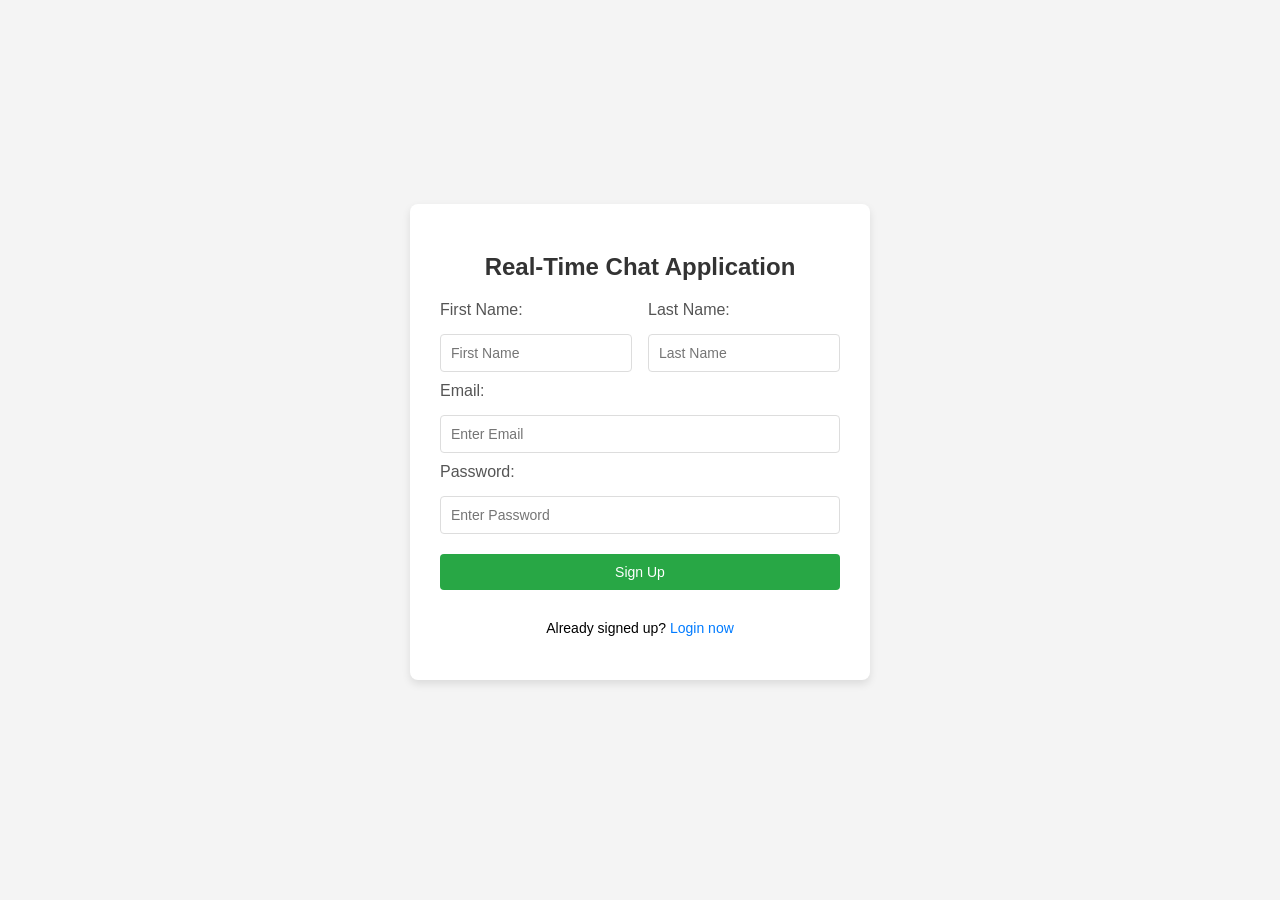
==== Signup.html @ be05630f "ChatApplication" ====
<html>
  <head>
    <title>Sign Up</title>
    <link rel="stylesheet" href="form.css" />
    <script defer src="signup.js"></script>
  </head>
  <body>
    <div class="main">
      <form>
        <h2>Real-Time Chat Application</h2>
        <div class="container">
          <div class="f11">
            <label>First Name:</label>
            <input type="text" placeholder="First Name" id="f1" required />
          </div>
          <div class="l11">
            <label>Last Name:</label>
            <input type="text" placeholder="Last Name" id="l1" required />
          </div>
        </div>
        <div class="e11">
          <label>Email:</label>
          <input type="email" placeholder="Enter Email" id="e1" required />
        </div>
        <div class="e11">
          <label>Password:</label>
          <input
            type="password"
            placeholder="Enter Password"
            id="p1"
            required
          />
        </div>
        <div class="s11">
          <input type="submit" value="Sign Up" />
        </div>
        <div class="ll1">
          <p>Already signed up? <a href="login.html">Login now</a></p>
        </div>
      </form>
    </div>
  </body>
</html>
---- form.css ----
/* General styling */
body {
  font-family: Arial, sans-serif;
  background-color: #f4f4f4;
  margin: 0;
  padding: 0;
}

.main {
  display: flex;
  justify-content: center;
  align-items: center;
  min-height: 100vh;
  background-color: #f4f4f4;
}

form {
  background-color: #fff;
  padding: 30px;
  border-radius: 8px;
  width: 100%;
  max-width: 400px;
  box-shadow: 0 4px 8px rgba(0, 0, 0, 0.1);
}

h2 {
  text-align: center;
  font-size: 24px;
  margin-bottom: 20px;
  color: #333;
}

/* Input Fields */
label {
  display: block;
  font-size: 16px;
  margin-bottom: 5px;
  color: #555;
}

/* Ensure email field also gets 100% width */
input[type="text"],
input[type="email"], /* Added email field */
input[type="password"],
input[type="file"],
input[type="submit"] {
  width: 100%; /* Ensures full width */
  padding: 10px;
  margin: 10px 0;
  border: 1px solid #ddd;
  border-radius: 4px;
  font-size: 14px;
  color: #333;
  box-sizing: border-box;
}

input[type="submit"] {
  background-color: #28a745;
  color: white;
  cursor: pointer;
  border: none;
  transition: background-color 0.3s ease;
}

input[type="submit"]:hover {
  background-color: #218838;
}

/* Style for containers */
.container {
  display: flex;
  justify-content: space-between;
}

.f11,
.l11 {
  width: 48%;
}

.e11 e1 {
  margin-bottom: 15px;
  width: 100;
}

.s11 {
  text-align: center;
}

.ll1 {
  text-align: center;
  margin-top: 20px;
}

.ll1 p {
  font-size: 14px;
}

.ll1 a {
  text-decoration: none;
  color: #007bff;
}

.ll1 a:hover {
  color: #0056b3;
}
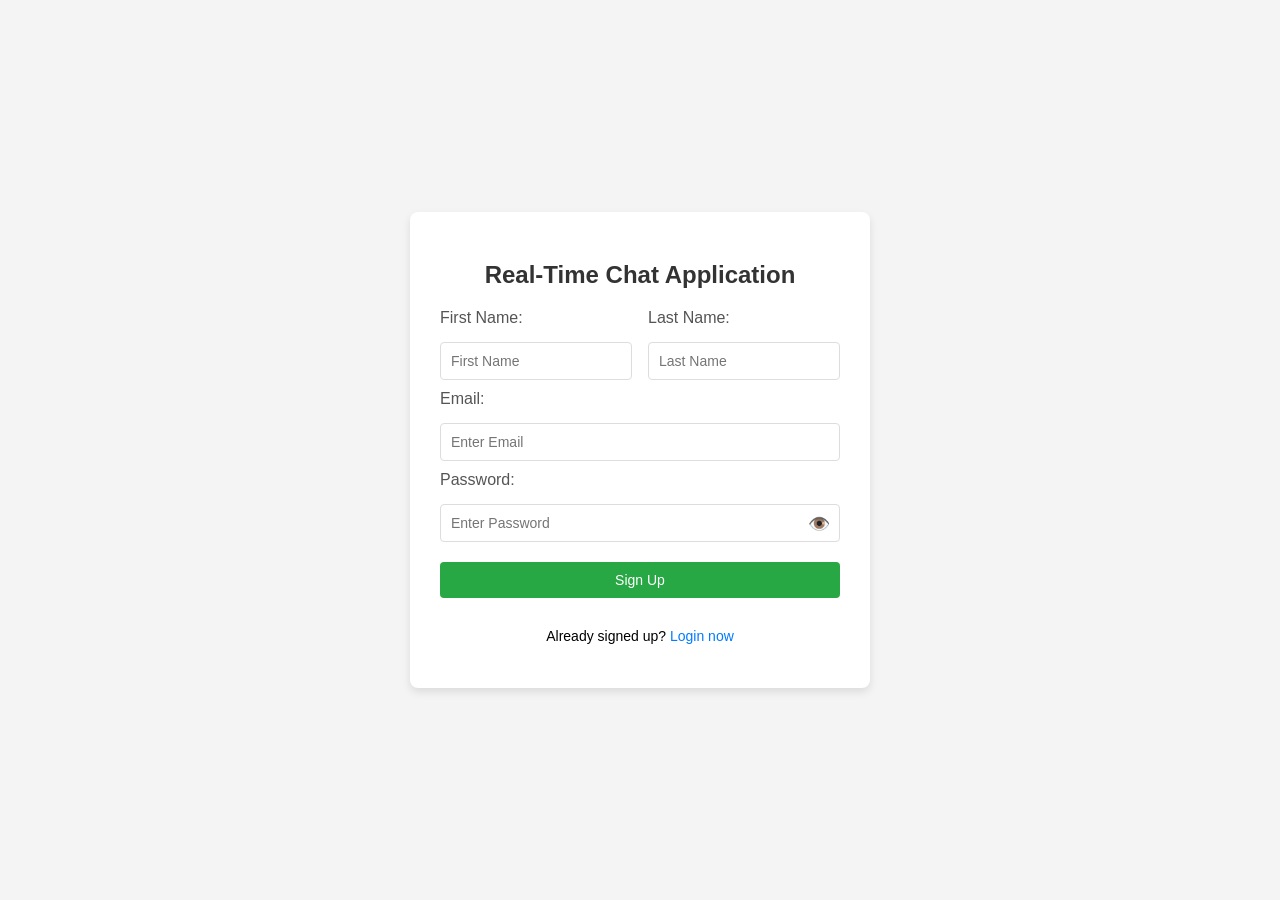
==== commit 47c25fac: "ChatAppli" ====
--- a/Signup.html
+++ b/Signup.html
@@ -1,5 +1,8 @@
-<html>
+<!DOCTYPE html>
+<html lang="en">
   <head>
+    <meta charset="UTF-8" />
+    <meta name="viewport" content="width=device-width, initial-scale=1.0" />
     <title>Sign Up</title>
     <link rel="stylesheet" href="form.css" />
     <script defer src="signup.js"></script>
@@ -22,7 +25,7 @@
           <label>Email:</label>
           <input type="email" placeholder="Enter Email" id="e1" required />
         </div>
-        <div class="e11">
+        <div class="e11 password-container">
           <label>Password:</label>
           <input
             type="password"
@@ -30,6 +33,7 @@
             id="p1"
             required
           />
+          <span class="eye-icon" id="togglePassword">👁️</span>
         </div>
         <div class="s11">
           <input type="submit" value="Sign Up" />
--- a/form.css
+++ b/form.css
@@ -103,3 +103,32 @@
 .ll1 a:hover {
   color: #0056b3;
 }
+
+.password-container {
+  display: flex;
+  flex-direction: column;
+  position: relative;
+}
+
+.password-container label {
+  margin-bottom: 5px; /* Adds spacing below the label */
+}
+
+.password-container input {
+  width: 100%;
+  padding-right: 40px; /* Space for the eye icon */
+}
+
+.password-container .eye-icon {
+  position: absolute;
+  right: 10px;
+  top: 65%; /* Aligns with the input field */
+  transform: translateY(-50%);
+  cursor: pointer;
+  font-size: 18px;
+  color: gray;
+}
+
+.password-container .eye-icon.visible {
+  color: black;
+}
